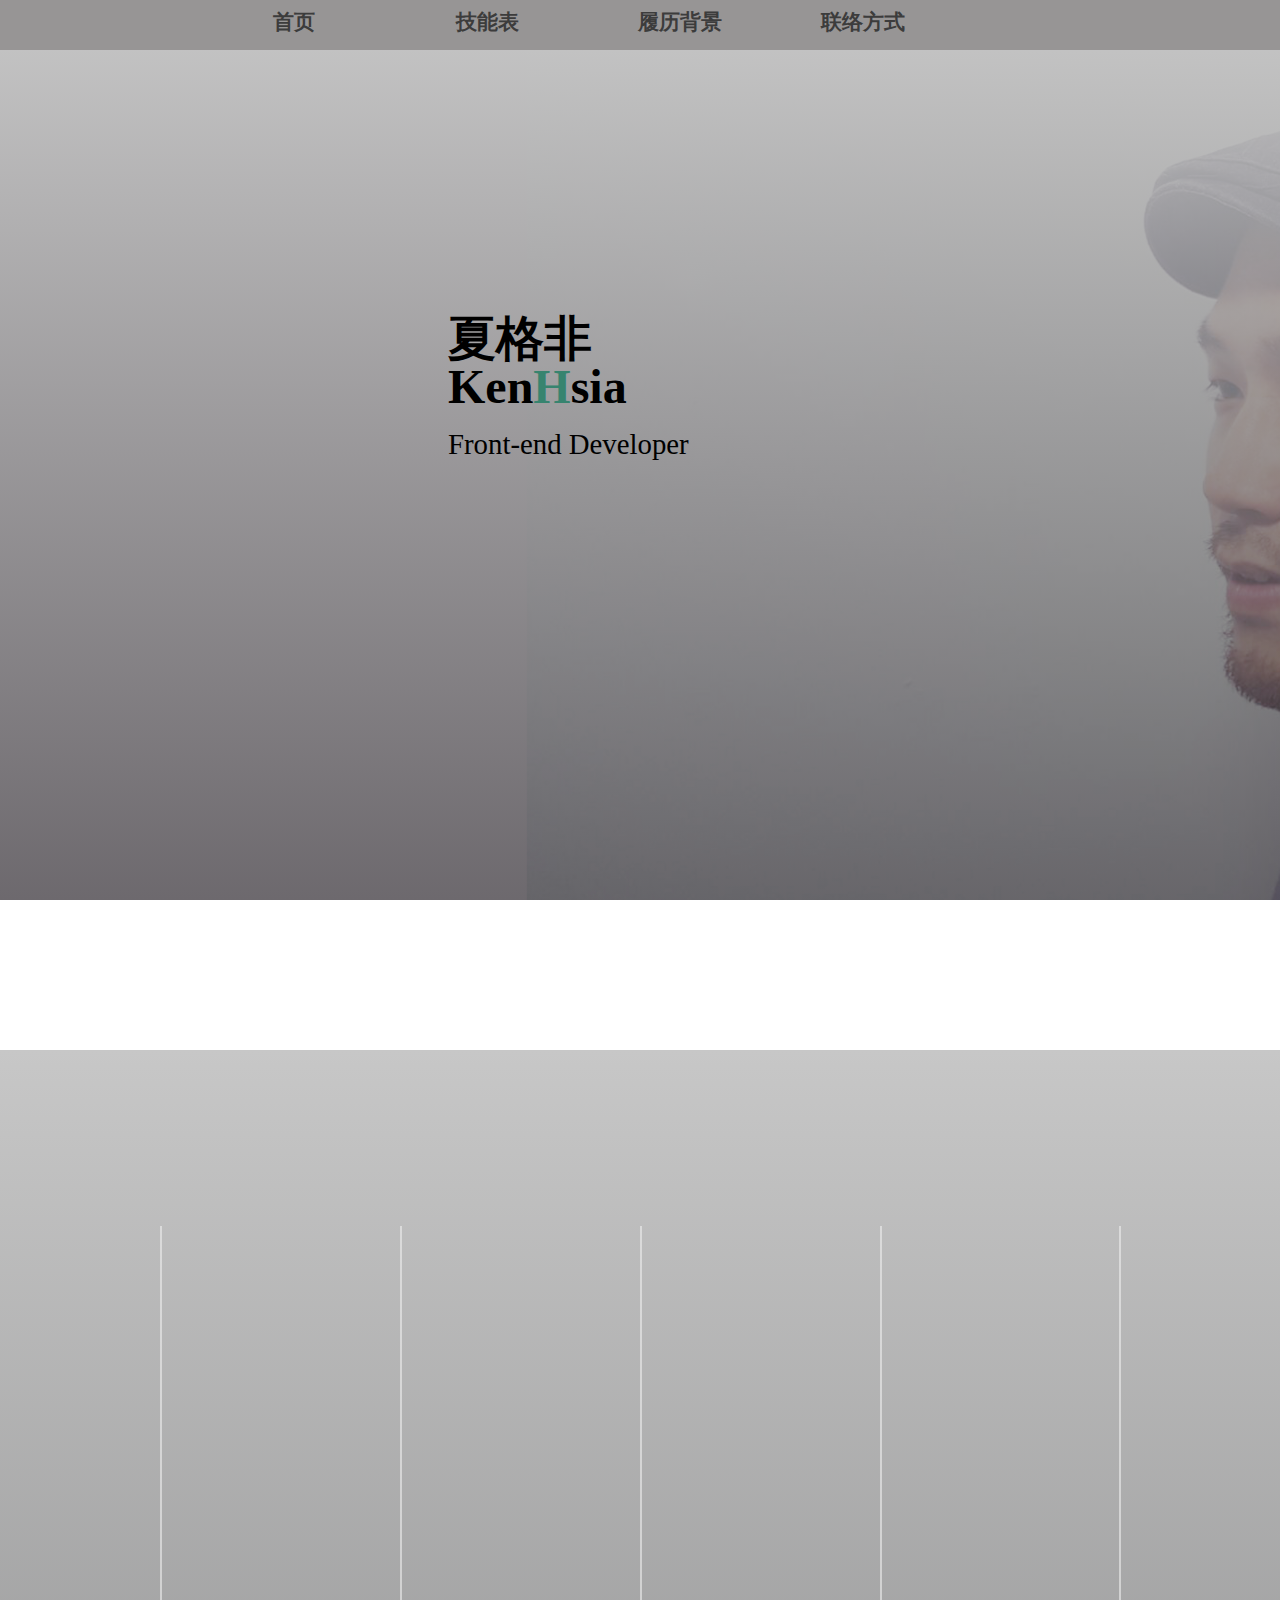
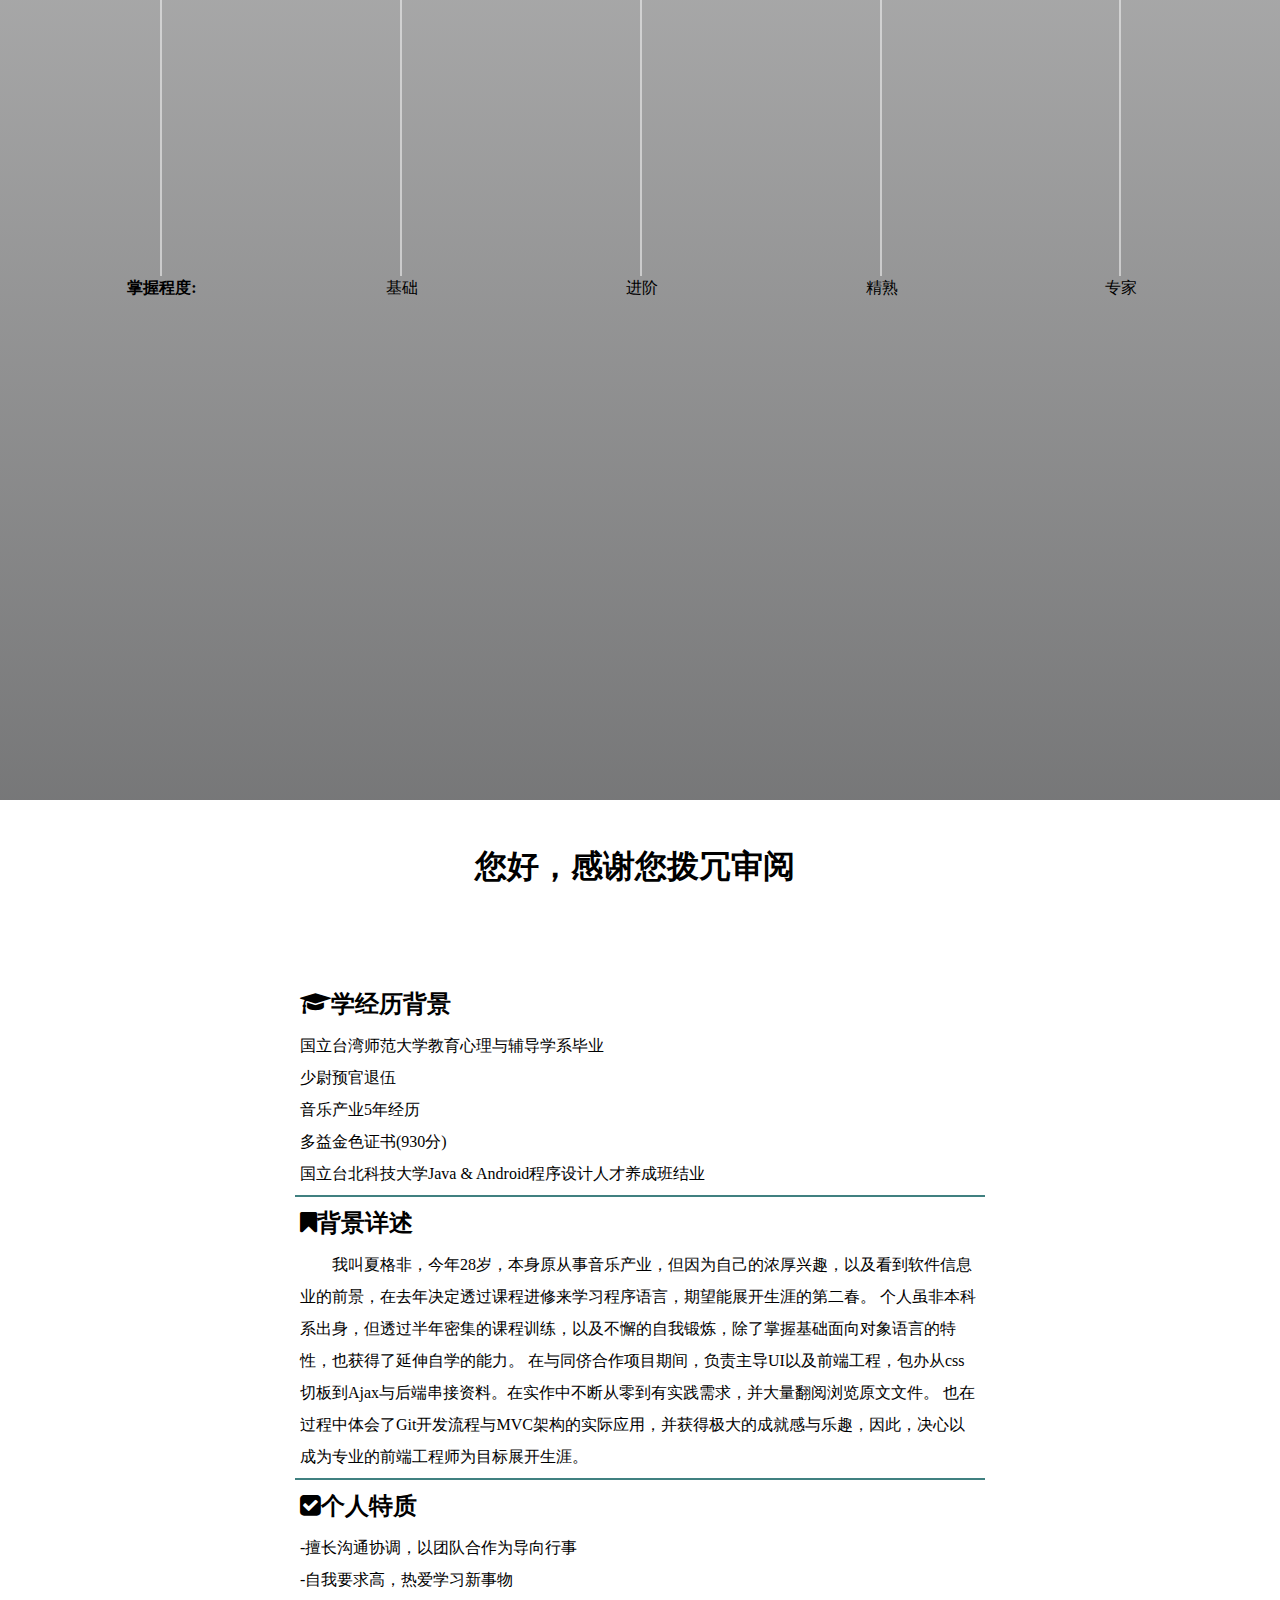
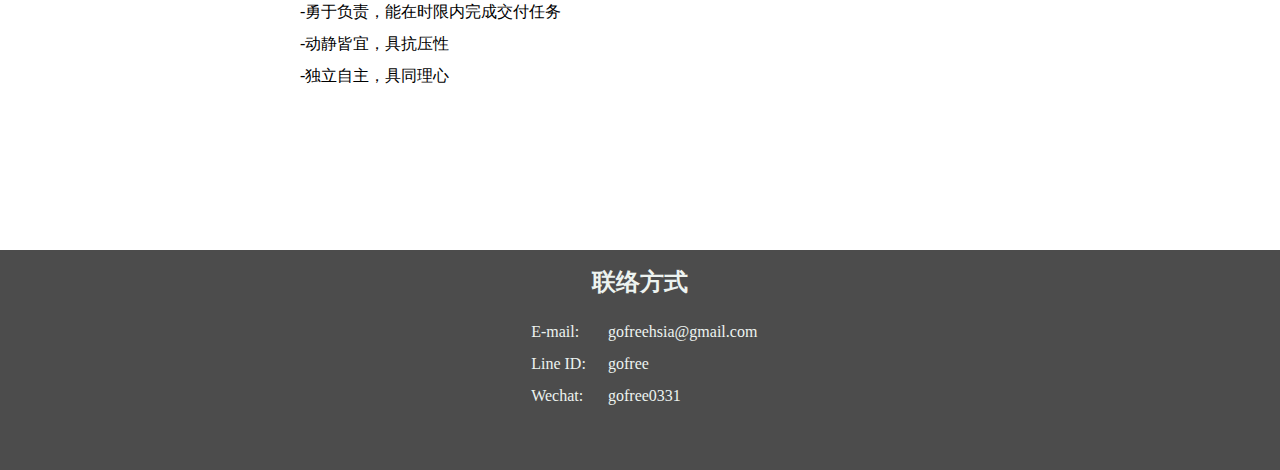
==== index_CN.html @ 89517bbe "no message" ====
<!DOCTYPE html>
<html lang="en">
<head>
    <meta charset="UTF-8">
    <meta name="viewport" content="width=device-width, initial-scale=1.0">
    <meta http-equiv="X-UA-Compatible" content="ie=edge">
    <link rel="stylesheet" href="css/font-awesome.min.css">
    <link rel="stylesheet" href="css/reset.css">
    <link rel="stylesheet" href="style.css">
    <title>My CV</title>
</head>
<body>
    <header>
        <nav  class="nav">   
            <ul>
                <li><a href="" id="nav-home">首页</a></li>
                <li><a href="" id="nav-skill" >技能表</a></li>
                <li><a href="" id="nav-cv">履历背景</a></li>
                <li><a href="" id="nav-contact">联络方式</a></li>
                <a href="" id="nav-icon" class="nav-icon"><i class="fa fa-bars" aria-hidden="true"></i></a>
            </ul>
        </nav>
        <div class="background" id="background">
            <img class="round-me" src="images/mesq.jpg" >
            <div class="jumbo-title">
                <div class="jumbo-name">
                    <h1>夏格非</h1>
                     <h1>Ken<span>H</span>sia</h1>
                </div>
                <div class="jumbo-job">
                    <h2>Front-end Developer</h2>
                </div>
               
            </div>
        </div>
    </header>
    <section class="skills-section">
         <div class="skills">
  <ul class="lines">
    <li class="line l--0">
      <span class="line__label title">
        掌握程度:
      </span>
    </li>
    <li class="line l--25">
      <span class="line__label">
        基础
      </span>
    </li>
    <li class="line l--50">
      <span class="line__label">
        进阶
      </span>
    </li>
    <li class="line l--75">
      <span class="line__label">
        精熟
      </span>
    </li>
    <li class="line l--100">
      <span class="line__label">
        专家
      </span>
    </li>
  </ul>
  
  <div class="charts">
    <div class="chart chart--dev">
      <span class="chart__title">程序语言/lib</span>
      <dl class="chart--horiz">
        <dt class="chart__bar" data-skill="85">
          <span class="chart__label">
            HTML5
          </span>
        </dt>
        <dt class="chart__bar" data-skill="85">
          <span class="chart__label">
            CSS3 & SCSS
          </span>
        </dt>
        <dt class="chart__bar" data-skill="75">
          <span class="chart__label">
            JavaScript（ES6+）
          </span>
        </dt>
        <dt class="chart__bar" data-skill="75">
          <span class="chart__label">
            jQuery
          </span>
        </dt>
        <dt class="chart__bar" data-skill="75">
          <span class="chart__label">
            BootStrap
          </span>
        </dt>
        <dt class="chart__bar" data-skill="70">
          <span class="chart__label">
            Ajax
          </span>
        </dt>
        <dt class="chart__bar" data-skill="50">
          <span class="chart__label">
            Java
          </span>
        </dt>
        <dt class="chart__bar" data-skill="50">
          <span class="chart__label">
            MySQL
          </span>
        </dt>
        <dt class="chart__bar" data-skill="45">
          <span class="chart__label">
            Android
          </span>
        </dt>
      </dl>
    </div>
    <div class="chart chart--prod">
      <span class="chart__title">开发工具</span>
      <dl class="chart--horiz">
      <dt class="chart__bar" data-skill="50">
        <span class="chart__label">
          Git + Github & Sourcetree
        </span>
      </dt>
      <dt class="chart__bar" data-skill="50">
        <span class="chart__label">
         Visual Studio Code
        </span>
      </dt>
      <dt class="chart__bar" data-skill="50">
        <span class="chart__label">
         Eclipse
        </span>
      </dt>
      <dt class="chart__bar" data-skill="45">
        <span class="chart__label">
        Photoshop
        </span>
      </dt>
    </dl>
    </div>
    </section>
    <section class="cv">
        <h2 class="intro">
          您好，感谢您拨冗审阅
        </h2>
      <div class="cv-wrapper">
        <div class="cv-divide">
          <h1><i class="fa fa-graduation-cap" aria-hidden="true"></i>学经历背景</h1>
          国立台湾师范大学教育心理与辅导学系毕业 <br>
          少尉预官退伍 <br>
          音乐产业5年经历 <br>
          多益金色证书(930分) <br>
          国立台北科技大学Java & Android程序设计人才养成班结业  <br>
        </div>
        <div class="cv-divide">
          <h1><i class="fa fa-bookmark" aria-hidden="true"></i>背景详述</h1>
          <p>
               我叫夏格非，今年28岁，本身原从事音乐产业，但因为自己的浓厚兴趣，以及看到软件信息业的前景，在去年决定透过课程进修来学习程序语言，期望能展开生涯的第二春。
            个人虽非本科系出身，但透过半年密集的课程训练，以及不懈的自我锻炼，除了掌握基础面向对象语言的特性，也获得了延伸自学的能力。
            在与同侪合作项目期间，负责主导UI以及前端工程，包办从css切板到Ajax与后端串接资料。在实作中不断从零到有实践需求，并大量翻阅浏览原文文件。
            也在过程中体会了Git开发流程与MVC架构的实际应用，并获得极大的成就感与乐趣，因此，决心以成为专业的前端工程师为目标展开生涯。
          </p>
        </div>
        <div class="cv-divide">
          <h1><i class="fa fa-check-square" aria-hidden="true"></i>个人特质</h1>
          -擅长沟通协调，以团队合作为导向行事<br>
          -自我要求高，热爱学习新事物<br>
          -勇于负责，能在时限内完成交付任务<br>
          -动静皆宜，具抗压性<br>
          -独立自主，具同理心<br>
        </div>
        

      </div>
    </section>
    <footer class="footer">
      <h1>联络方式</h1>
      <dl>
        <dt>E-mail:</dt>
        <dd>gofreehsia@gmail.com</dd>
        <dt>Line ID:</dt>
        <dd>gofree</dd>
        <dt>Wechat:</dt>
        <dd>gofree0331</dd>
      </dl>
    </footer>
<script src="js/jquery-3.1.1.min.js"></script>
<script src="js/main.js"></script>
</body>
</html>
---- style.css ----
@import url(https://fonts.googleapis.com/css?family=Open+Sans);
body {
  font-family: 'Open Sans', sans-serif;
  overflow-x: hidden; }

.background, .skills-section {
  background-image: linear-gradient(#c7c7c7, rgba(7, 8, 10, 0.55)), url(images/me.jpg);
  margin-top: 0;
  height: 1050px;
  width: 100%;
  background-size: cover;
  background-attachment: fixed;
  background-position: left top; }
  @media screen and (max-width: 767px) {
    .background, .skills-section {
      padding-top: 50px;
      height: 650px; } }

.nav {
  width: 100%;
  height: 50px;
  position: fixed;
  top: 0;
  display: flex;
  align-items: center;
  justify-content: center;
  background: #979595;
  z-index: 1050;
  -webkit-transition: all 0.6s ease-out;
  -moz-transition: all 0.6s ease-out;
  -o-transition: all 0.6s ease-out;
  -ms-transition: all 0.6s ease-out;
  transition: all 0.6s ease-out; }
  .nav ul {
    background: inherit;
    list-style: none;
    display: flex;
    width: 60%; }
    @media screen and (max-width: 767px) {
      .nav ul {
        display: block;
        width: 100%; } }
  @media screen and (max-width: 767px) {
    .nav.responsive {
      display: block; } }
  .nav.responsive ul {
    position: relative; }
    .nav.responsive ul li:not(:nth-child(1)) {
      clear: left;
      float: none;
      display: block; }
    @media screen and (max-width: 767px) {
      .nav.responsive ul .nav-icon {
        position: absolute;
        top: 0;
        right: 0; } }
  .nav li {
    display: block;
    padding: 7px;
    flex: 1;
    align-items: center;
    justify-content: center;
    min-width: 140px; }
    @media screen and (max-width: 767px) {
      .nav li {
        float: left;
        background: inherit; }
        .nav li:not(:nth-child(1)) {
          display: none; } }
  .nav a {
    padding: 10px;
    text-decoration: none;
    font-weight: 700;
    font-size: 1.3rem;
    color: #3c3c3c;
    transition: 0.15s; }
    .nav a:hover {
      font-size: 1.5rem; }
    .nav a.scrolled {
      color: #e3e3e3; }
  .nav .nav-icon {
    visibility: hidden;
    opacity: 0; }
    @media screen and (max-width: 767px) {
      .nav .nav-icon {
        display: block;
        visibility: visible;
        opacity: 1;
        float: right;
        margin-right: 20px; } }

.nav.scrolled {
  background-color: #434c4b;
  height: 70px; }

.round-me {
  height: 150px;
  width: 150px;
  display: none;
  border-radius: 50%;
  margin: 100px auto 20px; }
  @media screen and (max-width: 767px) {
    .round-me {
      display: block; } }

.jumbo-title {
  height: 500px;
  position: absolute;
  top: 35%;
  left: 35%; }
  @media screen and (max-width: 767px) {
    .jumbo-title {
      position: initial;
      margin: 30px 0 0 72px; } }
  .jumbo-title h1 {
    font-size: 3rem;
    font-weight: 700; }
    .jumbo-title h1 span {
      color: #37846f; }
  .jumbo-title h2 {
    font-size: 1.8rem; }

.jumbo-name {
  width: 100%;
  height: 115px; }

.skills-section {
  padding: 150px 0;
  background-attachment: scroll;
  background-image: linear-gradient(#c7c7c7, rgba(7, 8, 10, 0.55)), url(images/desk2.jpg); }
  @media screen and (max-width: 767px) {
    .skills-section {
      padding: 50px 0; } }

.skills {
  width: 80%;
  max-width: 960px;
  height: 720px;
  margin: auto;
  position: relative; }

.lines {
  height: 95%;
  position: relative;
  top: 26px; }
  @media screen and (max-width: 767px) {
    .lines {
      height: 86%; } }
  .lines .line {
    height: inherit;
    width: 2px;
    position: absolute;
    background: rgba(238, 238, 238, 0.6); }
    .lines .line.l--0 {
      left: 0; }
    .lines .line.l--25 {
      left: 25%; }
    .lines .line.l--50 {
      left: 50%; }
    .lines .line.l--75 {
      left: 75%; }
    .lines .line.l--100 {
      left: calc(100% - 1px); }
    .lines .line .line__label {
      display: block;
      width: 100px;
      text-align: center;
      position: absolute;
      bottom: -20px;
      right: -50px; }
      @media screen and (max-width: 767px) {
        .lines .line .line__label {
          color: #e0e0e0; } }
      .lines .line .line__label.title {
        text-transform: uppercase;
        font-weight: bold; }

.charts {
  width: 100%;
  height: 100%;
  position: absolute;
  top: 0;
  left: 0;
  z-index: 10; }

.chart {
  margin: 30px 0 0; }
  .chart:first-child {
    margin: 0; }

.chart__title.start {
  animation: 1s anim-lightspeed-in ease forwards; }

.chart__title {
  display: block;
  margin: 0 0 10px;
  font-size: 1.2rem;
  font-weight: bold;
  opacity: 0; }
  .chart--prod .chart__title {
    animation-delay: 3s; }

.chart--horiz {
  overflow: hidden; }

.chart__bar {
  height: 30px;
  margin-bottom: 10px;
  background: linear-gradient(to left, #5c9c94, #c6ccca);
  border-top-right-radius: 4px;
  border-bottom-right-radius: 4px;
  opacity: 0; }
  @media screen and (max-width: 767px) {
    .chart__bar {
      height: 25px; } }
  .chart--dev .chart__bar:nth-of-type(9) {
    animation-delay: 2.3s; }
  .chart--dev .chart__bar:nth-of-type(8) {
    animation-delay: 2.1s; }
  .chart--dev .chart__bar:nth-of-type(7) {
    animation-delay: 1.9s; }
  .chart--dev .chart__bar:nth-of-type(6) {
    animation-delay: 1.7s; }
  .chart--dev .chart__bar:nth-of-type(5) {
    animation-delay: 1.5s; }
  .chart--dev .chart__bar:nth-of-type(4) {
    animation-delay: 1.3s; }
  .chart--dev .chart__bar:nth-of-type(3) {
    animation-delay: 1.1s; }
  .chart--dev .chart__bar:nth-of-type(2) {
    animation-delay: 0.9s; }
  .chart--dev .chart__bar:nth-of-type(1) {
    animation-delay: 0.7s; }
  .chart--prod .chart__bar:nth-of-type(4) {
    animation-delay: 4.3s; }
  .chart--prod .chart__bar:nth-of-type(3) {
    animation-delay: 4.1s; }
  .chart--prod .chart__bar:nth-of-type(2) {
    animation-delay: 3.9s; }
  .chart--prod .chart__bar:nth-of-type(1) {
    animation-delay: 3.7s; }

.chart__bar.start {
  animation: 1s anim-lightspeed-in ease forwards; }

.chart__bar[data-skill='35'] {
  width: 35%; }

.chart__bar[data-skill='40'] {
  width: 40%; }

.chart__bar[data-skill='45'] {
  width: 45%; }

.chart__bar[data-skill='50'] {
  width: 50%; }

.chart__bar[data-skill='55'] {
  width: 55%; }

.chart__bar[data-skill='60'] {
  width: 60%; }

.chart__bar[data-skill='65'] {
  width: 65%; }

.chart__bar[data-skill='70'] {
  width: 70%; }

.chart__bar[data-skill='75'] {
  width: 75%; }

.chart__bar[data-skill='80'] {
  width: 80%; }

.chart__bar[data-skill='85'] {
  width: 85%; }

.chart__bar[data-skill='90'] {
  width: 90%; }

.chart__bar[data-skill='95'] {
  width: 95%; }

.chart__label {
  padding-left: 10px;
  line-height: 30px;
  color: #031b29;
  font-weight: 700; }

@keyframes anim-lightspeed-in {
  0% {
    transform: translateX(-200%);
    opacity: 1; }
  100% {
    transform: translateX(0);
    opacity: 1; } }

.cv {
  width: 100%;
  height: 1000px;
  position: relative;
  background-attachment: fixed; }
  .cv .intro {
    font-size: 2rem;
    font-weight: 700;
    margin: 50px auto;
    width: 20%;
    min-width: 330px; }
    @media screen and (max-width: 480px) {
      .cv .intro {
        margin: 30px auto; } }
  .cv .cv-wrapper {
    margin: 101px auto;
    width: 100%;
    max-width: 700px;
    min-width: 400px; }
    @media screen and (max-width: 480px) {
      .cv .cv-wrapper {
        margin: 10px auto;
        min-width: 200px; } }
    .cv .cv-wrapper .cv-divide {
      line-height: 2rem;
      margin: 5px;
      padding: 5px; }
      @media screen and (max-width: 480px) {
        .cv .cv-wrapper .cv-divide {
          font-size: 0.83rem; } }
      .cv .cv-wrapper .cv-divide h1 {
        font-size: 1.5rem;
        font-weight: 700;
        margin-bottom: 10px; }
      .cv .cv-wrapper .cv-divide p {
        text-indent: 2rem; }
      .cv .cv-wrapper .cv-divide:not(:nth-child(3n)) {
        border-bottom: 2px #408080 solid; }

.footer {
  width: 100%;
  height: 200px;
  background: #4c4c4c;
  color: #edf3f0;
  padding: 10px 0;
  min-width: 360px; }
  .footer h1 {
    font-size: 1.5rem;
    width: 250px;
    margin: 10px auto;
    text-align: center;
    font-weight: 700; }
  .footer dl {
    width: 30%;
    min-width: 360px;
    margin: 30px auto;
    padding-left: 13%; }
    @media screen and (max-width: 480px) {
      .footer dl {
        padding: 0; } }
    .footer dl dt {
      width: 20%;
      float: left;
      margin-bottom: 1em; }
    .footer dl dd {
      width: 80%;
      margin-bottom: 1em; }
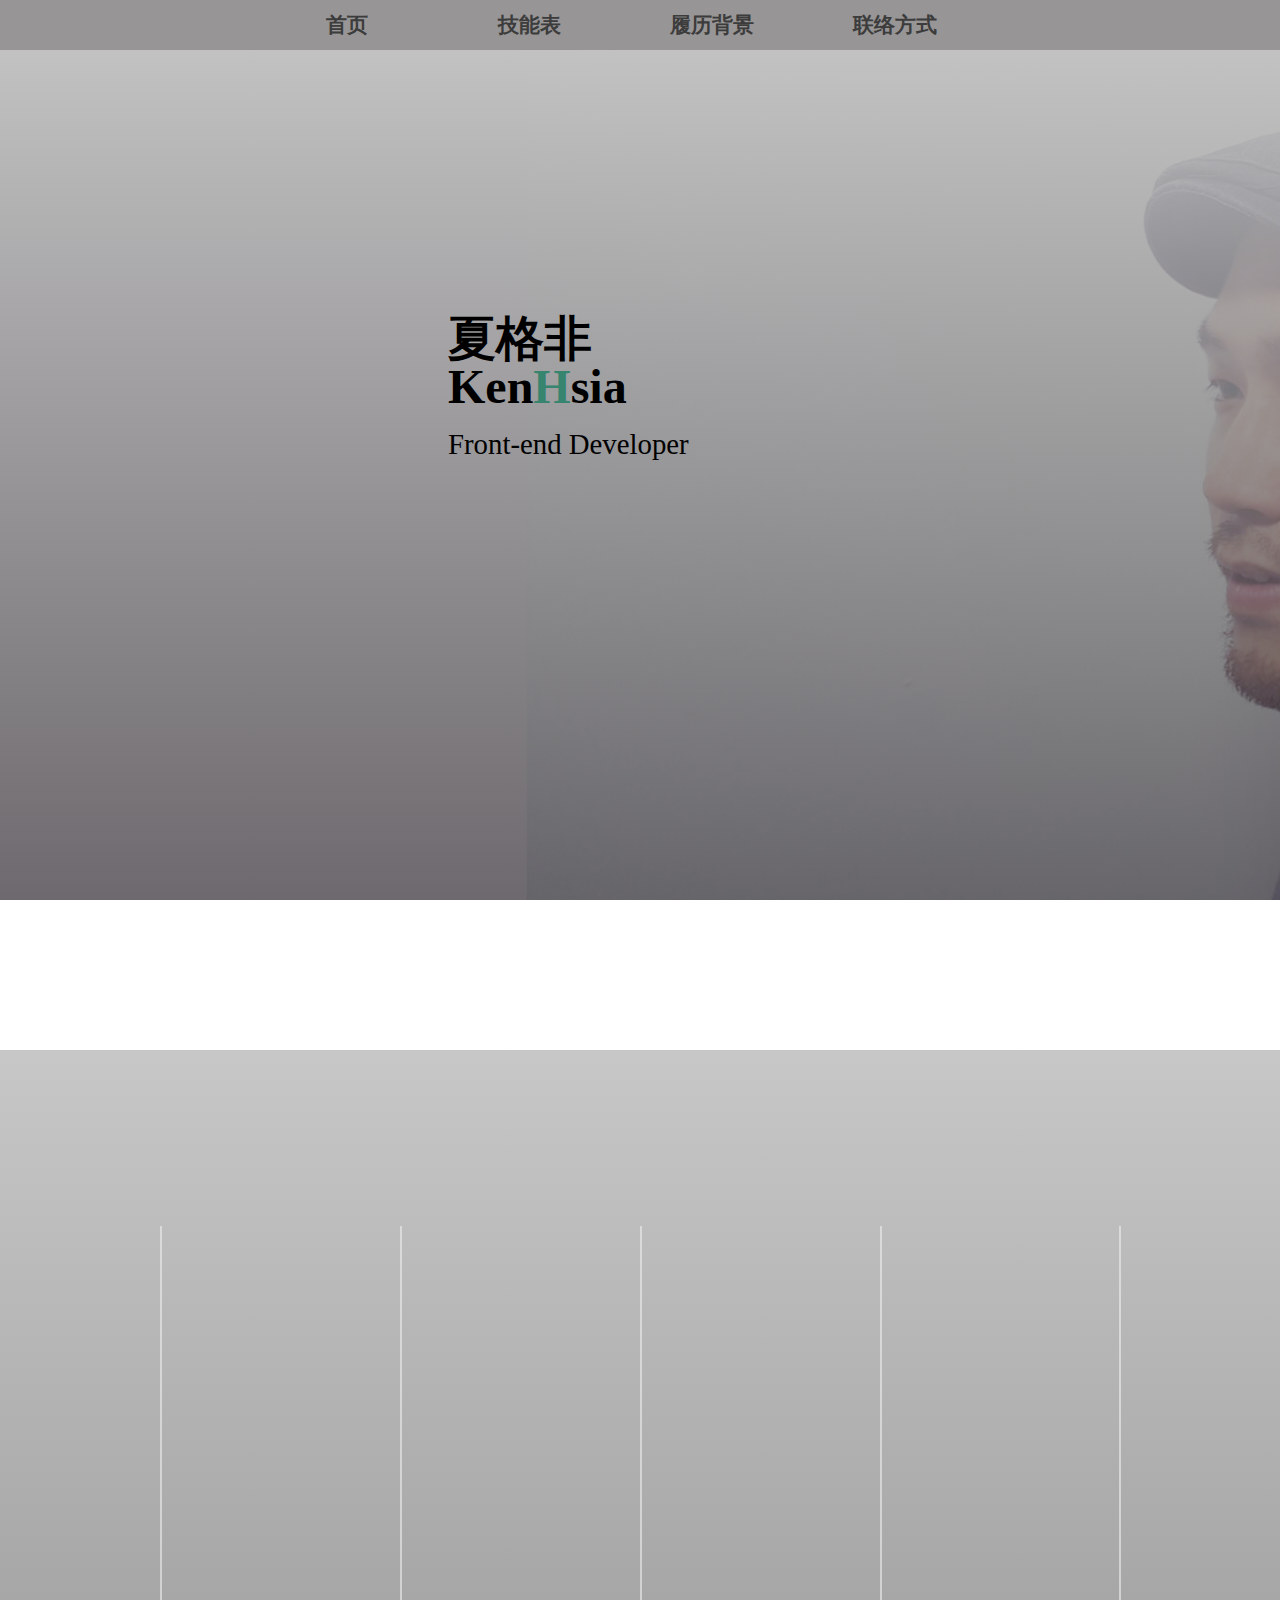
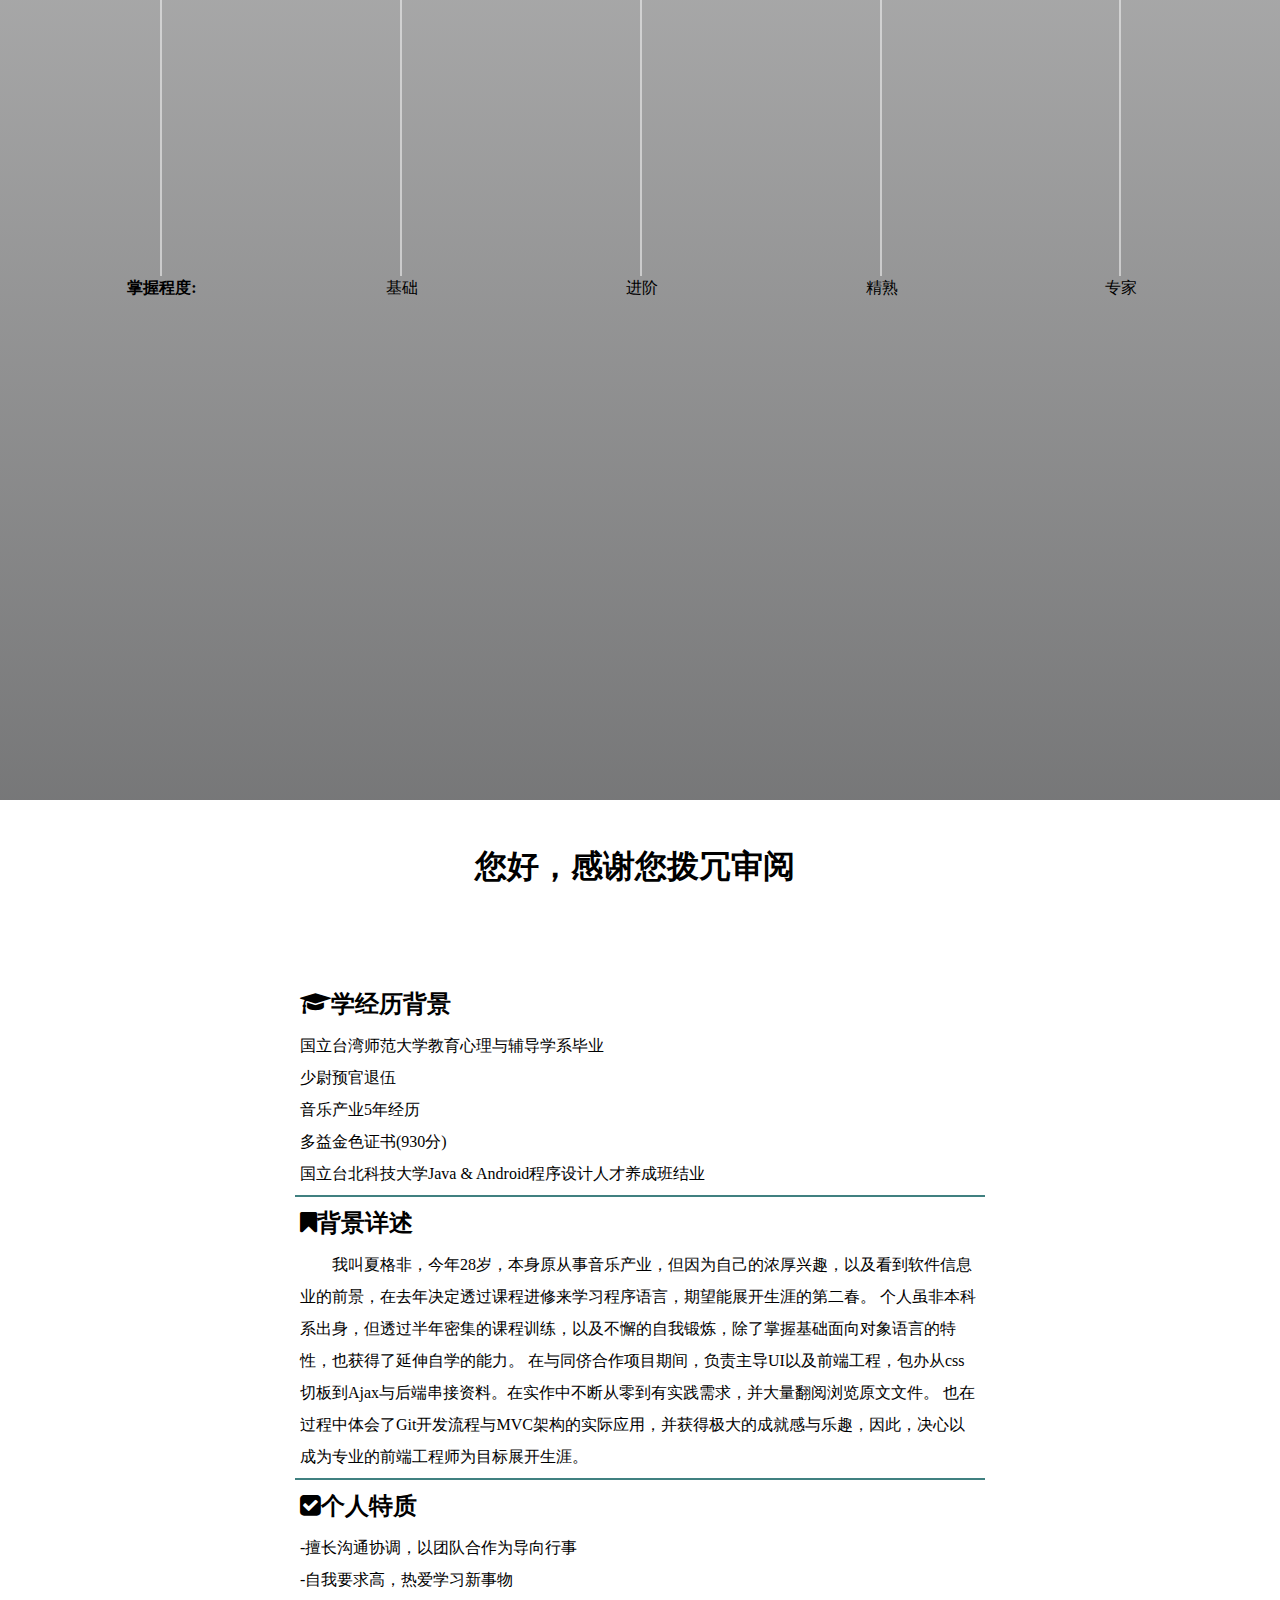
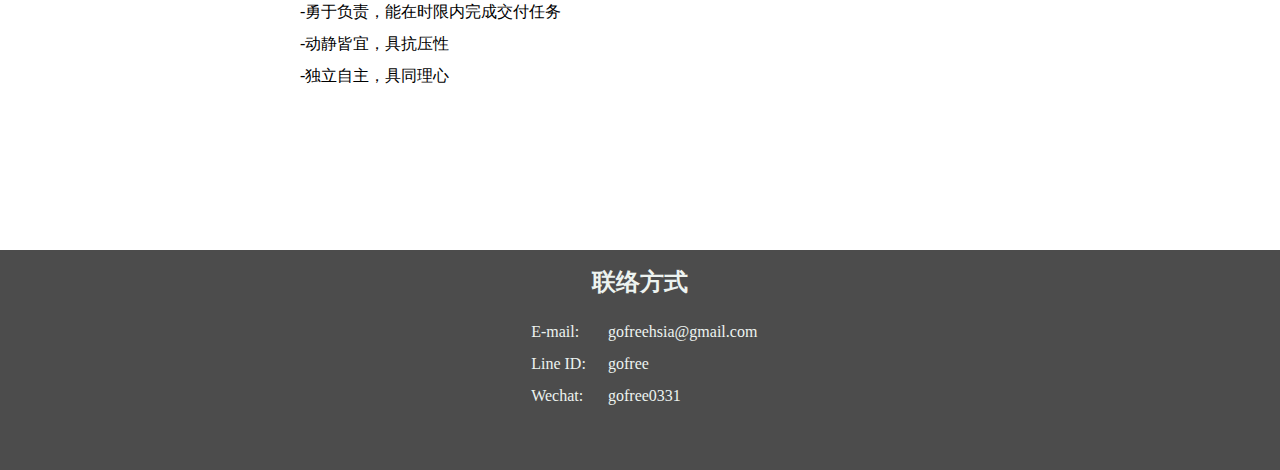
==== commit b2a83f58: "+繁體中文版" ====
--- a/index_CN.html
+++ b/index_CN.html
@@ -38,27 +38,27 @@
          <div class="skills">
   <ul class="lines">
     <li class="line l--0">
-      <span class="line__label title">
+      <span class="line-label title">
         掌握程度:
       </span>
     </li>
     <li class="line l--25">
-      <span class="line__label">
+      <span class="line-label">
         基础
       </span>
     </li>
     <li class="line l--50">
-      <span class="line__label">
+      <span class="line-label">
         进阶
       </span>
     </li>
     <li class="line l--75">
-      <span class="line__label">
+      <span class="line-label">
         精熟
       </span>
     </li>
     <li class="line l--100">
-      <span class="line__label">
+      <span class="line-label">
         专家
       </span>
     </li>
@@ -66,75 +66,75 @@
   
   <div class="charts">
     <div class="chart chart--dev">
-      <span class="chart__title">程序语言/lib</span>
+      <span class="chart-title">程序语言/lib</span>
       <dl class="chart--horiz">
-        <dt class="chart__bar" data-skill="85">
-          <span class="chart__label">
+        <dt class="chart-bar" data-skill="85">
+          <span class="chart-label">
             HTML5
           </span>
         </dt>
-        <dt class="chart__bar" data-skill="85">
-          <span class="chart__label">
+        <dt class="chart-bar" data-skill="85">
+          <span class="chart-label">
             CSS3 & SCSS
           </span>
         </dt>
-        <dt class="chart__bar" data-skill="75">
-          <span class="chart__label">
+        <dt class="chart-bar" data-skill="75">
+          <span class="chart-label">
             JavaScript（ES6+）
           </span>
         </dt>
-        <dt class="chart__bar" data-skill="75">
-          <span class="chart__label">
+        <dt class="chart-bar" data-skill="75">
+          <span class="chart-label">
             jQuery
           </span>
         </dt>
-        <dt class="chart__bar" data-skill="75">
-          <span class="chart__label">
+        <dt class="chart-bar" data-skill="75">
+          <span class="chart-label">
             BootStrap
           </span>
         </dt>
-        <dt class="chart__bar" data-skill="70">
-          <span class="chart__label">
+        <dt class="chart-bar" data-skill="70">
+          <span class="chart-label">
             Ajax
           </span>
         </dt>
-        <dt class="chart__bar" data-skill="50">
-          <span class="chart__label">
+        <dt class="chart-bar" data-skill="50">
+          <span class="chart-label">
             Java
           </span>
         </dt>
-        <dt class="chart__bar" data-skill="50">
-          <span class="chart__label">
+        <dt class="chart-bar" data-skill="50">
+          <span class="chart-label">
             MySQL
           </span>
         </dt>
-        <dt class="chart__bar" data-skill="45">
-          <span class="chart__label">
+        <dt class="chart-bar" data-skill="45">
+          <span class="chart-label">
             Android
           </span>
         </dt>
       </dl>
     </div>
     <div class="chart chart--prod">
-      <span class="chart__title">开发工具</span>
+      <span class="chart-title">开发工具</span>
       <dl class="chart--horiz">
-      <dt class="chart__bar" data-skill="50">
-        <span class="chart__label">
+      <dt class="chart-bar" data-skill="50">
+        <span class="chart-label">
           Git + Github & Sourcetree
         </span>
       </dt>
-      <dt class="chart__bar" data-skill="50">
-        <span class="chart__label">
+      <dt class="chart-bar" data-skill="50">
+        <span class="chart-label">
          Visual Studio Code
         </span>
       </dt>
-      <dt class="chart__bar" data-skill="50">
-        <span class="chart__label">
+      <dt class="chart-bar" data-skill="50">
+        <span class="chart-label">
          Eclipse
         </span>
       </dt>
-      <dt class="chart__bar" data-skill="45">
-        <span class="chart__label">
+      <dt class="chart-bar" data-skill="45">
+        <span class="chart-label">
         Photoshop
         </span>
       </dt>
--- a/style.css
+++ b/style.css
@@ -11,7 +11,7 @@
   background-size: cover;
   background-attachment: fixed;
   background-position: left top; }
-  @media screen and (max-width: 767px) {
+  @media screen and (max-width: 768px) {
     .background, .skills-section {
       padding-top: 50px;
       height: 650px; } }
@@ -19,7 +19,7 @@
 .nav {
   width: 100%;
   height: 50px;
-  position: fixed;
+  position: fixed !important;
   top: 0;
   display: flex;
   align-items: center;
@@ -36,11 +36,11 @@
     list-style: none;
     display: flex;
     width: 60%; }
-    @media screen and (max-width: 767px) {
+    @media screen and (max-width: 768px) {
       .nav ul {
         display: block;
         width: 100%; } }
-  @media screen and (max-width: 767px) {
+  @media screen and (max-width: 768px) {
     .nav.responsive {
       display: block; } }
   .nav.responsive ul {
@@ -49,22 +49,26 @@
       clear: left;
       float: none;
       display: block; }
-    @media screen and (max-width: 767px) {
+    @media screen and (max-width: 768px) {
       .nav.responsive ul .nav-icon {
         position: absolute;
         top: 0;
         right: 0; } }
   .nav li {
     display: block;
-    padding: 7px;
+    padding-top: 10px;
+    text-align: center;
     flex: 1;
     align-items: center;
     justify-content: center;
     min-width: 140px; }
-    @media screen and (max-width: 767px) {
+    @media screen and (max-width: 768px) {
       .nav li {
         float: left;
-        background: inherit; }
+        background: inherit;
+        padding: 16.5px;
+        text-align: left;
+        height: 17px; }
         .nav li:not(:nth-child(1)) {
           display: none; } }
   .nav a {
@@ -78,20 +82,28 @@
       font-size: 1.5rem; }
     .nav a.scrolled {
       color: #e3e3e3; }
+    @media screen and (max-width: 768px) {
+      .nav a {
+        font-size: 1.05rem; }
+        .nav a:hover {
+          font-size: 1.1rem; } }
   .nav .nav-icon {
     visibility: hidden;
     opacity: 0; }
-    @media screen and (max-width: 767px) {
+    @media screen and (max-width: 768px) {
       .nav .nav-icon {
         display: block;
         visibility: visible;
         opacity: 1;
         float: right;
-        margin-right: 20px; } }
+        margin: 5px 20px; } }
 
 .nav.scrolled {
   background-color: #434c4b;
   height: 70px; }
+  @media screen and (max-width: 768px) {
+    .nav.scrolled {
+      height: 50px; } }
 
 .round-me {
   height: 150px;
@@ -99,7 +111,7 @@
   display: none;
   border-radius: 50%;
   margin: 100px auto 20px; }
-  @media screen and (max-width: 767px) {
+  @media screen and (max-width: 768px) {
     .round-me {
       display: block; } }
 
@@ -108,7 +120,7 @@
   position: absolute;
   top: 35%;
   left: 35%; }
-  @media screen and (max-width: 767px) {
+  @media screen and (max-width: 768px) {
     .jumbo-title {
       position: initial;
       margin: 30px 0 0 72px; } }
@@ -128,7 +140,7 @@
   padding: 150px 0;
   background-attachment: scroll;
   background-image: linear-gradient(#c7c7c7, rgba(7, 8, 10, 0.55)), url(images/desk2.jpg); }
-  @media screen and (max-width: 767px) {
+  @media screen and (max-width: 768px) {
     .skills-section {
       padding: 50px 0; } }
 
@@ -143,7 +155,7 @@
   height: 95%;
   position: relative;
   top: 26px; }
-  @media screen and (max-width: 767px) {
+  @media screen and (max-width: 768px) {
     .lines {
       height: 86%; } }
   .lines .line {
@@ -161,17 +173,17 @@
       left: 75%; }
     .lines .line.l--100 {
       left: calc(100% - 1px); }
-    .lines .line .line__label {
+    .lines .line .line-label {
       display: block;
-      width: 100px;
+      width: 70px;
       text-align: center;
       position: absolute;
       bottom: -20px;
-      right: -50px; }
-      @media screen and (max-width: 767px) {
-        .lines .line .line__label {
+      right: -35px; }
+      @media screen and (max-width: 768px) {
+        .lines .line .line-label {
           color: #e0e0e0; } }
-      .lines .line .line__label.title {
+      .lines .line .line-label.title {
         text-transform: uppercase;
         font-weight: bold; }
 
@@ -188,101 +200,101 @@
   .chart:first-child {
     margin: 0; }
 
-.chart__title.start {
+.chart-title.start {
   animation: 1s anim-lightspeed-in ease forwards; }
 
-.chart__title {
+.chart-title {
   display: block;
   margin: 0 0 10px;
   font-size: 1.2rem;
   font-weight: bold;
   opacity: 0; }
-  .chart--prod .chart__title {
+  .chart--prod .chart-title {
     animation-delay: 3s; }
 
 .chart--horiz {
   overflow: hidden; }
 
-.chart__bar {
+.chart-bar {
   height: 30px;
   margin-bottom: 10px;
   background: linear-gradient(to left, #5c9c94, #c6ccca);
   border-top-right-radius: 4px;
   border-bottom-right-radius: 4px;
   opacity: 0; }
-  @media screen and (max-width: 767px) {
-    .chart__bar {
+  @media screen and (max-width: 768px) {
+    .chart-bar {
       height: 25px; } }
-  .chart--dev .chart__bar:nth-of-type(9) {
+  .chart--dev .chart-bar:nth-of-type(9) {
     animation-delay: 2.3s; }
-  .chart--dev .chart__bar:nth-of-type(8) {
+  .chart--dev .chart-bar:nth-of-type(8) {
     animation-delay: 2.1s; }
-  .chart--dev .chart__bar:nth-of-type(7) {
+  .chart--dev .chart-bar:nth-of-type(7) {
     animation-delay: 1.9s; }
-  .chart--dev .chart__bar:nth-of-type(6) {
+  .chart--dev .chart-bar:nth-of-type(6) {
     animation-delay: 1.7s; }
-  .chart--dev .chart__bar:nth-of-type(5) {
+  .chart--dev .chart-bar:nth-of-type(5) {
     animation-delay: 1.5s; }
-  .chart--dev .chart__bar:nth-of-type(4) {
+  .chart--dev .chart-bar:nth-of-type(4) {
     animation-delay: 1.3s; }
-  .chart--dev .chart__bar:nth-of-type(3) {
+  .chart--dev .chart-bar:nth-of-type(3) {
     animation-delay: 1.1s; }
-  .chart--dev .chart__bar:nth-of-type(2) {
+  .chart--dev .chart-bar:nth-of-type(2) {
     animation-delay: 0.9s; }
-  .chart--dev .chart__bar:nth-of-type(1) {
+  .chart--dev .chart-bar:nth-of-type(1) {
     animation-delay: 0.7s; }
-  .chart--prod .chart__bar:nth-of-type(4) {
+  .chart--prod .chart-bar:nth-of-type(4) {
     animation-delay: 4.3s; }
-  .chart--prod .chart__bar:nth-of-type(3) {
+  .chart--prod .chart-bar:nth-of-type(3) {
     animation-delay: 4.1s; }
-  .chart--prod .chart__bar:nth-of-type(2) {
+  .chart--prod .chart-bar:nth-of-type(2) {
     animation-delay: 3.9s; }
-  .chart--prod .chart__bar:nth-of-type(1) {
+  .chart--prod .chart-bar:nth-of-type(1) {
     animation-delay: 3.7s; }
 
-.chart__bar.start {
+.chart-bar.start {
   animation: 1s anim-lightspeed-in ease forwards; }
 
-.chart__bar[data-skill='35'] {
+.chart-bar[data-skill='35'] {
   width: 35%; }
 
-.chart__bar[data-skill='40'] {
+.chart-bar[data-skill='40'] {
   width: 40%; }
 
-.chart__bar[data-skill='45'] {
+.chart-bar[data-skill='45'] {
   width: 45%; }
 
-.chart__bar[data-skill='50'] {
+.chart-bar[data-skill='50'] {
   width: 50%; }
 
-.chart__bar[data-skill='55'] {
+.chart-bar[data-skill='55'] {
   width: 55%; }
 
-.chart__bar[data-skill='60'] {
+.chart-bar[data-skill='60'] {
   width: 60%; }
 
-.chart__bar[data-skill='65'] {
+.chart-bar[data-skill='65'] {
   width: 65%; }
 
-.chart__bar[data-skill='70'] {
+.chart-bar[data-skill='70'] {
   width: 70%; }
 
-.chart__bar[data-skill='75'] {
+.chart-bar[data-skill='75'] {
   width: 75%; }
 
-.chart__bar[data-skill='80'] {
+.chart-bar[data-skill='80'] {
   width: 80%; }
 
-.chart__bar[data-skill='85'] {
+.chart-bar[data-skill='85'] {
   width: 85%; }
 
-.chart__bar[data-skill='90'] {
+.chart-bar[data-skill='90'] {
   width: 90%; }
 
-.chart__bar[data-skill='95'] {
+.chart-bar[data-skill='95'] {
   width: 95%; }
 
-.chart__label {
+.chart-label {
   padding-left: 10px;
   line-height: 30px;
   color: #031b29;
@@ -350,16 +362,23 @@
     font-weight: 700; }
   .footer dl {
     width: 30%;
-    min-width: 360px;
+    min-width: 300px;
     margin: 30px auto;
     padding-left: 13%; }
     @media screen and (max-width: 480px) {
       .footer dl {
-        padding: 0; } }
+        padding: 0;
+        margin: 30px 0 0 75px; } }
     .footer dl dt {
       width: 20%;
       float: left;
       margin-bottom: 1em; }
+      @media screen and (max-width: 480px) {
+        .footer dl dt {
+          width: 25%; } }
     .footer dl dd {
       width: 80%;
       margin-bottom: 1em; }
+      @media screen and (max-width: 480px) {
+        .footer dl dd {
+          width: 100%; } }
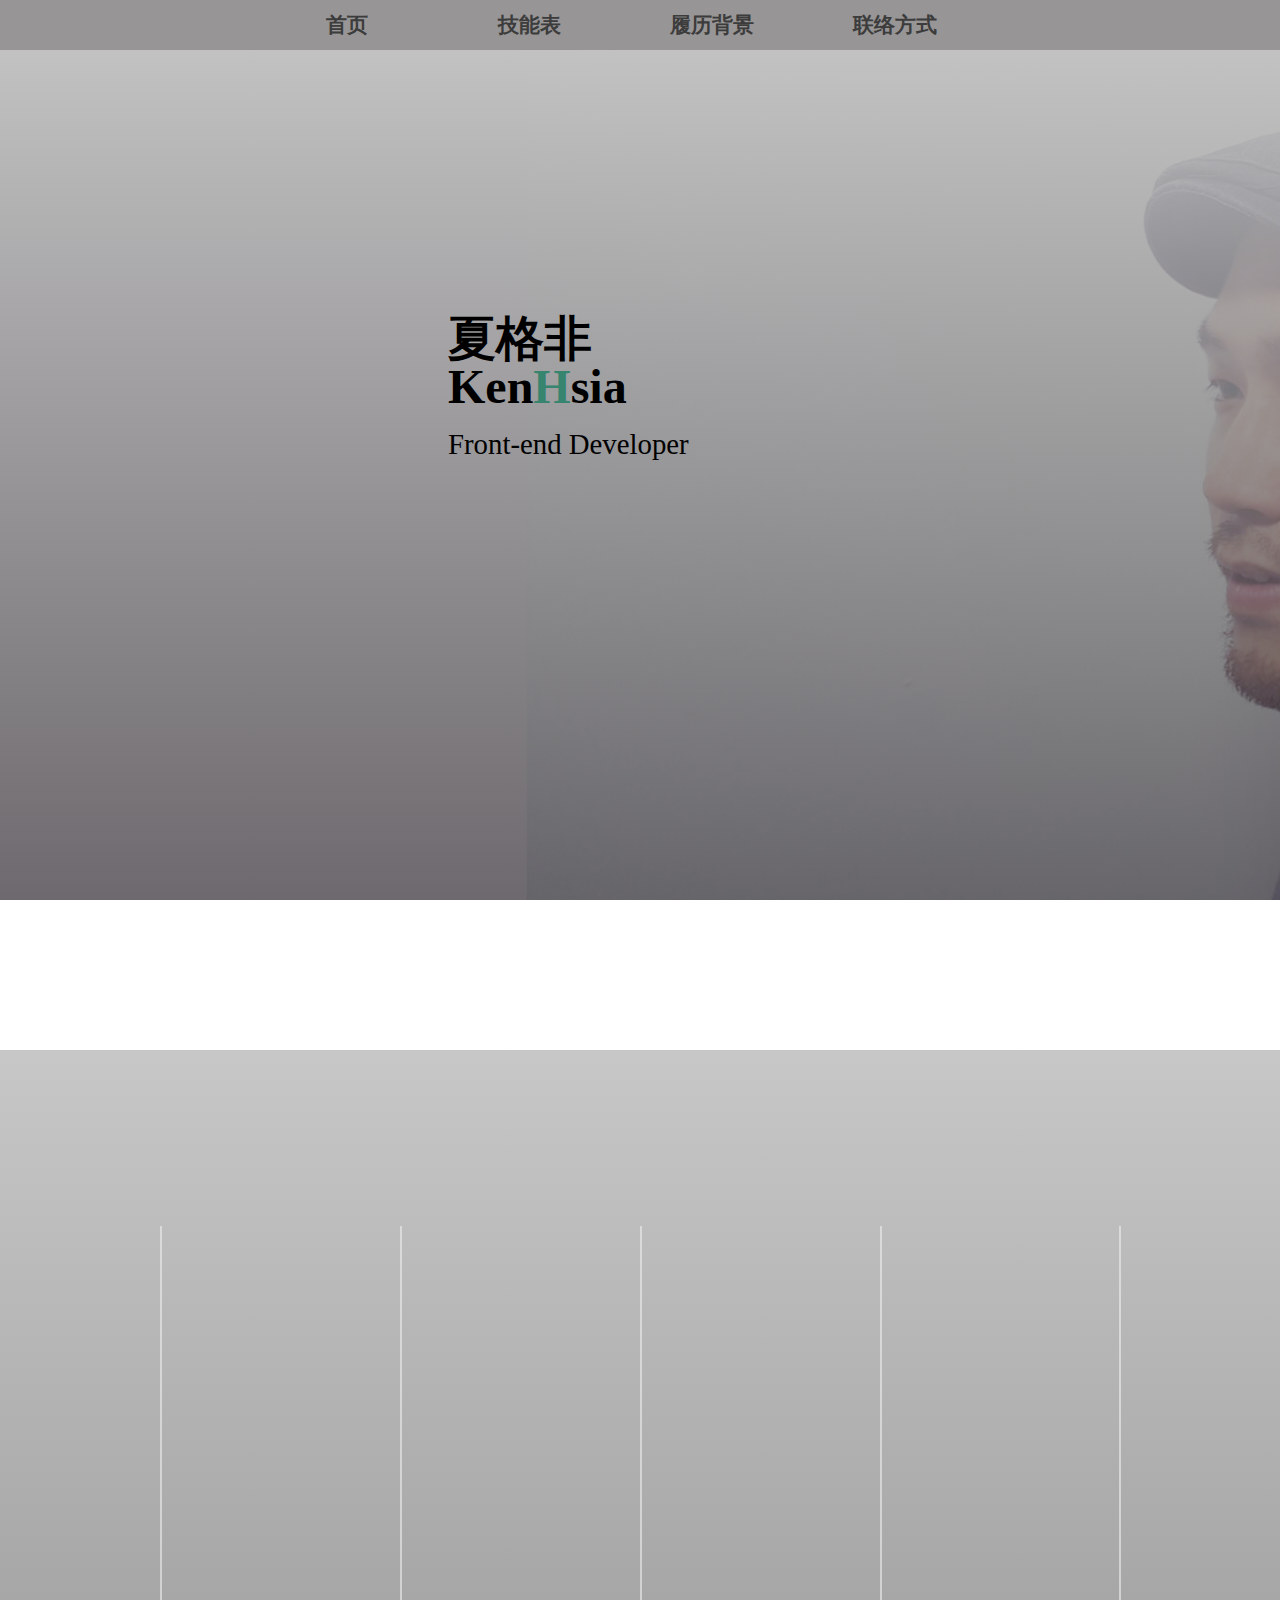
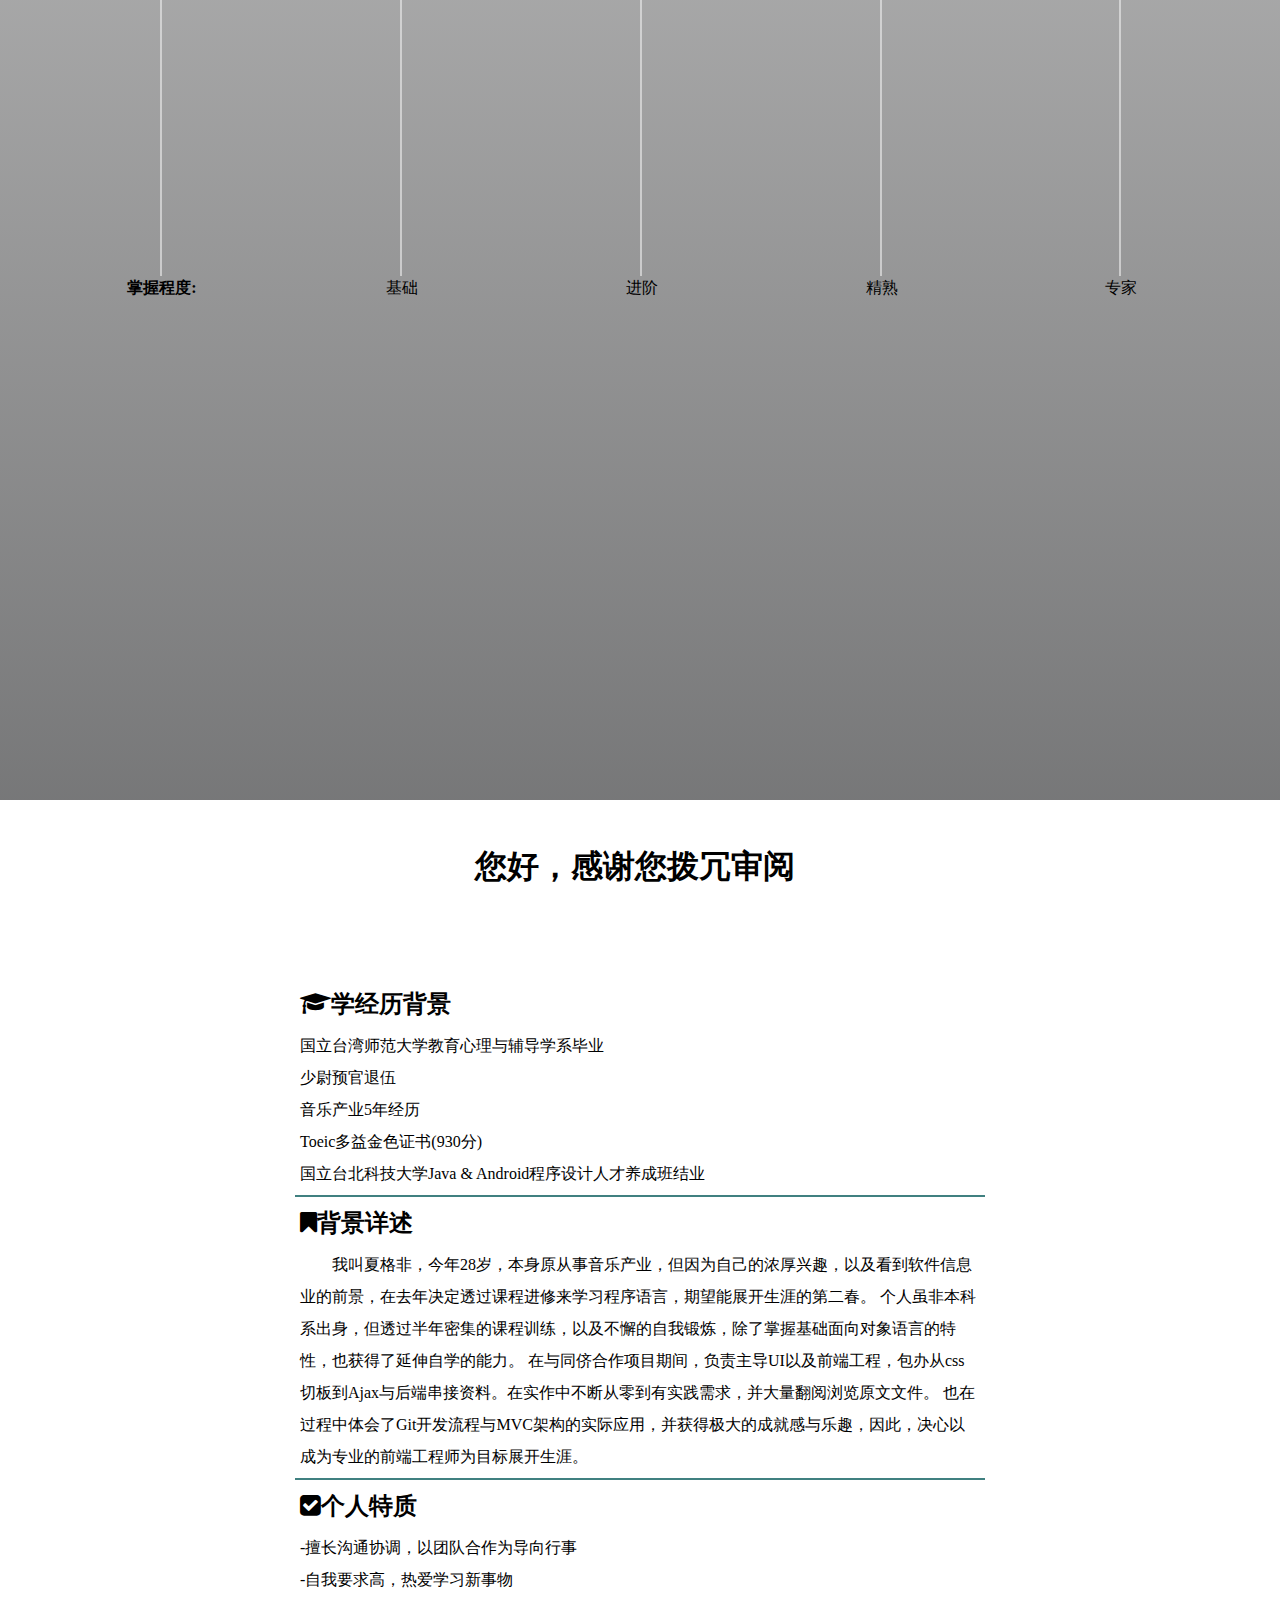
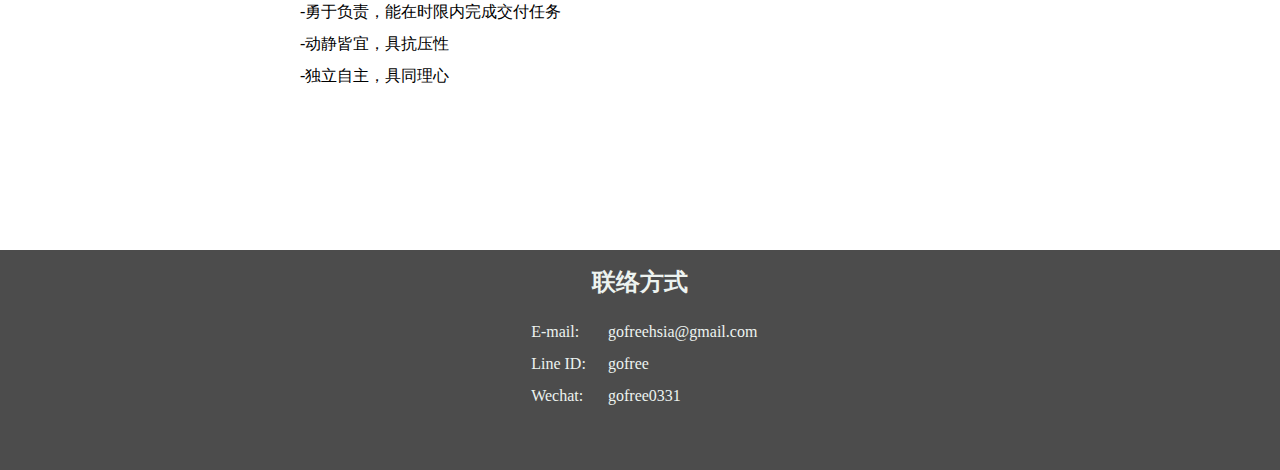
==== commit 13e0b288: "html content revise" ====
--- a/index_CN.html
+++ b/index_CN.html
@@ -140,6 +140,8 @@
       </dt>
     </dl>
     </div>
+  </div>
+  </div>
     </section>
     <section class="cv">
         <h2 class="intro">
@@ -151,7 +153,7 @@
           国立台湾师范大学教育心理与辅导学系毕业 <br>
           少尉预官退伍 <br>
           音乐产业5年经历 <br>
-          多益金色证书(930分) <br>
+          Toeic多益金色证书(930分) <br>
           国立台北科技大学Java & Android程序设计人才养成班结业  <br>
         </div>
         <div class="cv-divide">
